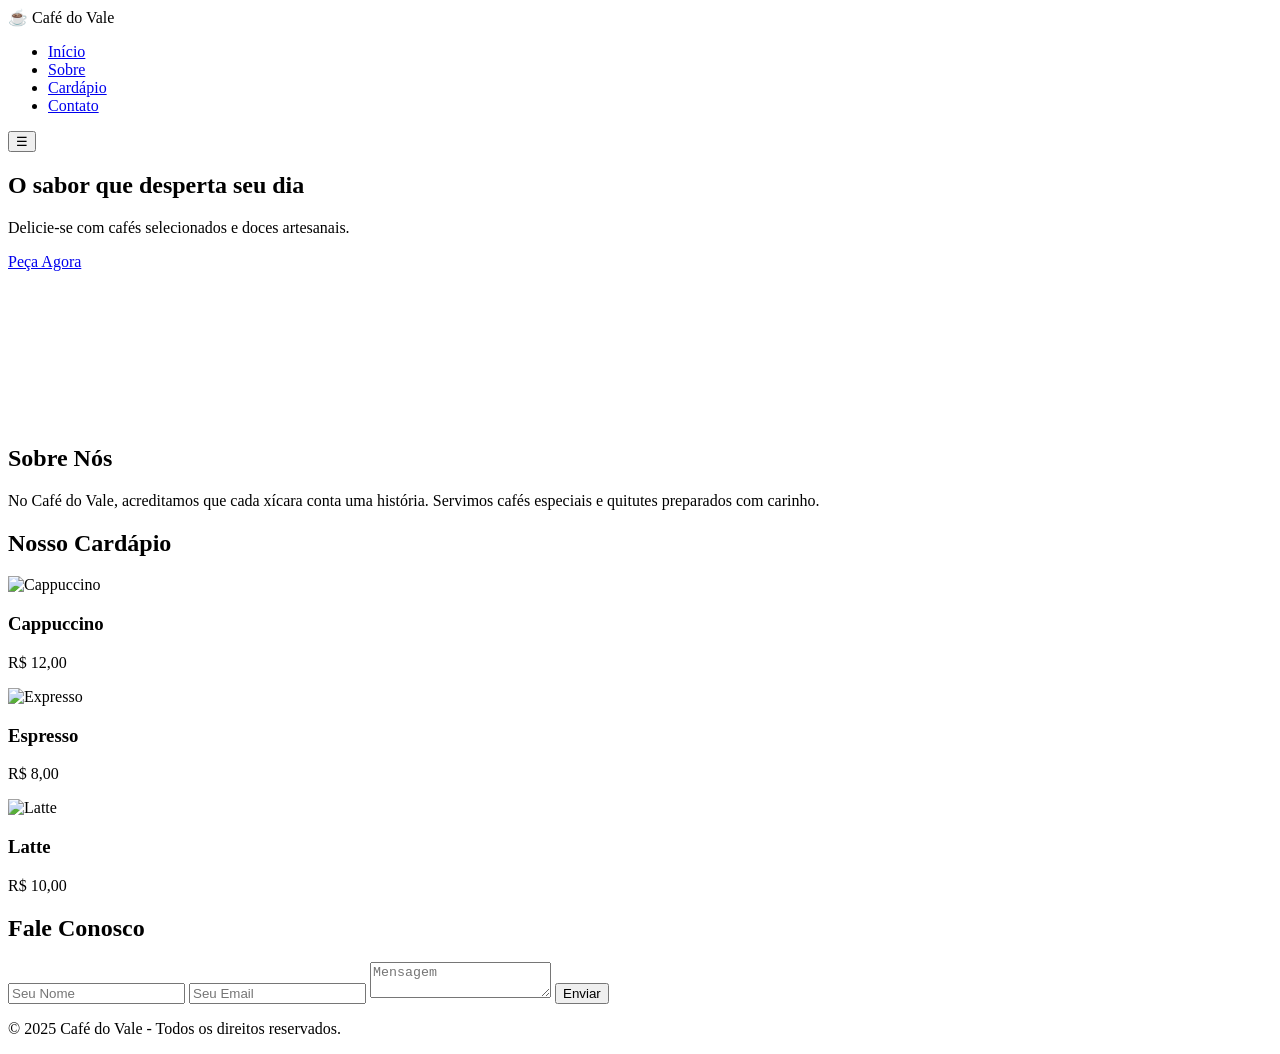
==== index.html @ 1995612d "index mudado Mudando arquivo index.html para a raiz." ====
<!DOCTYPE html>
<html lang="pt-BR">

<head>
    <meta charset="UTF-8" />
    <meta name="viewport" content="width=device-width, initial-scale=1.0" />
    <title>Café do Vale</title>
    <link rel="stylesheet" href="css/style.css" />
    <!-- Google Fonts -->
    <link
        href="https://fonts.googleapis.com/css2?family=Playfair+Display:wght@700&family=Poppins:wght@400;600&display=swap"
        rel="stylesheet">
</head>

<body>

    <!-- ===== HEADER ===== -->
    <header class="header">
        <div class="logo">☕ Café do Vale</div>
        <nav class="nav">
            <ul>
                <li><a href="#hero">Início</a></li>
                <li><a href="#about">Sobre</a></li>
                <li><a href="#menu">Cardápio</a></li>
                <li><a href="#contact">Contato</a></li>
            </ul>
        </nav>
        <button class="menu-toggle">☰</button>
    </header>

    <!-- ===== HERO ===== -->
    <section id="hero" class="hero">
        <h1>O sabor que desperta seu dia</h1>
        <p>Delicie-se com cafés selecionados e doces artesanais.</p>
        <a href="#menu" class="btn">Peça Agora</a>
        <div class="background-video">
            <video src="/assets/videos/coffee.mp4" autoplay loop muted></video>
        </div>
    </section>

    <!-- ===== ABOUT ===== -->
    <section id="about" class="about">
        <h2>Sobre Nós</h2>
        <p>No Café do Vale, acreditamos que cada xícara conta uma história.
            Servimos cafés especiais e quitutes preparados com carinho.</p>
    </section>

    <!-- ===== MENU ===== -->
    <section id="menu" class="menu">
        <h2>Nosso Cardápio</h2>
        <div class="menu-grid">
            <div class="card">
                <img src="assets/img/cappuccino.jpg" alt="Cappuccino">
                <h3>Cappuccino</h3>
                <p>R$ 12,00</p>
            </div>
            <div class="card">
                <img src="assets/img/expresso.jpg" alt="Expresso">
                <h3>Espresso</h3>
                <p>R$ 8,00</p>
            </div>
            <div class="card">
                <img src="assets/img/latte.jpg" alt="Latte">
                <h3>Latte</h3>
                <p>R$ 10,00</p>
            </div>
        </div>
    </section>

    <!-- ===== CONTACT ===== -->
    <section id="contact" class="contact">
        <h2>Fale Conosco</h2>
        <form>
            <input type="text" placeholder="Seu Nome" required>
            <input type="email" placeholder="Seu Email" required>
            <textarea placeholder="Mensagem" required></textarea>
            <button type="submit">Enviar</button>
        </form>
    </section>

    <!-- ===== FOOTER ===== -->
    <footer class="footer">
        <p>© 2025 Café do Vale - Todos os direitos reservados.</p>
    </footer>

    <script src="js/script.js"></script>
</body>

</html>
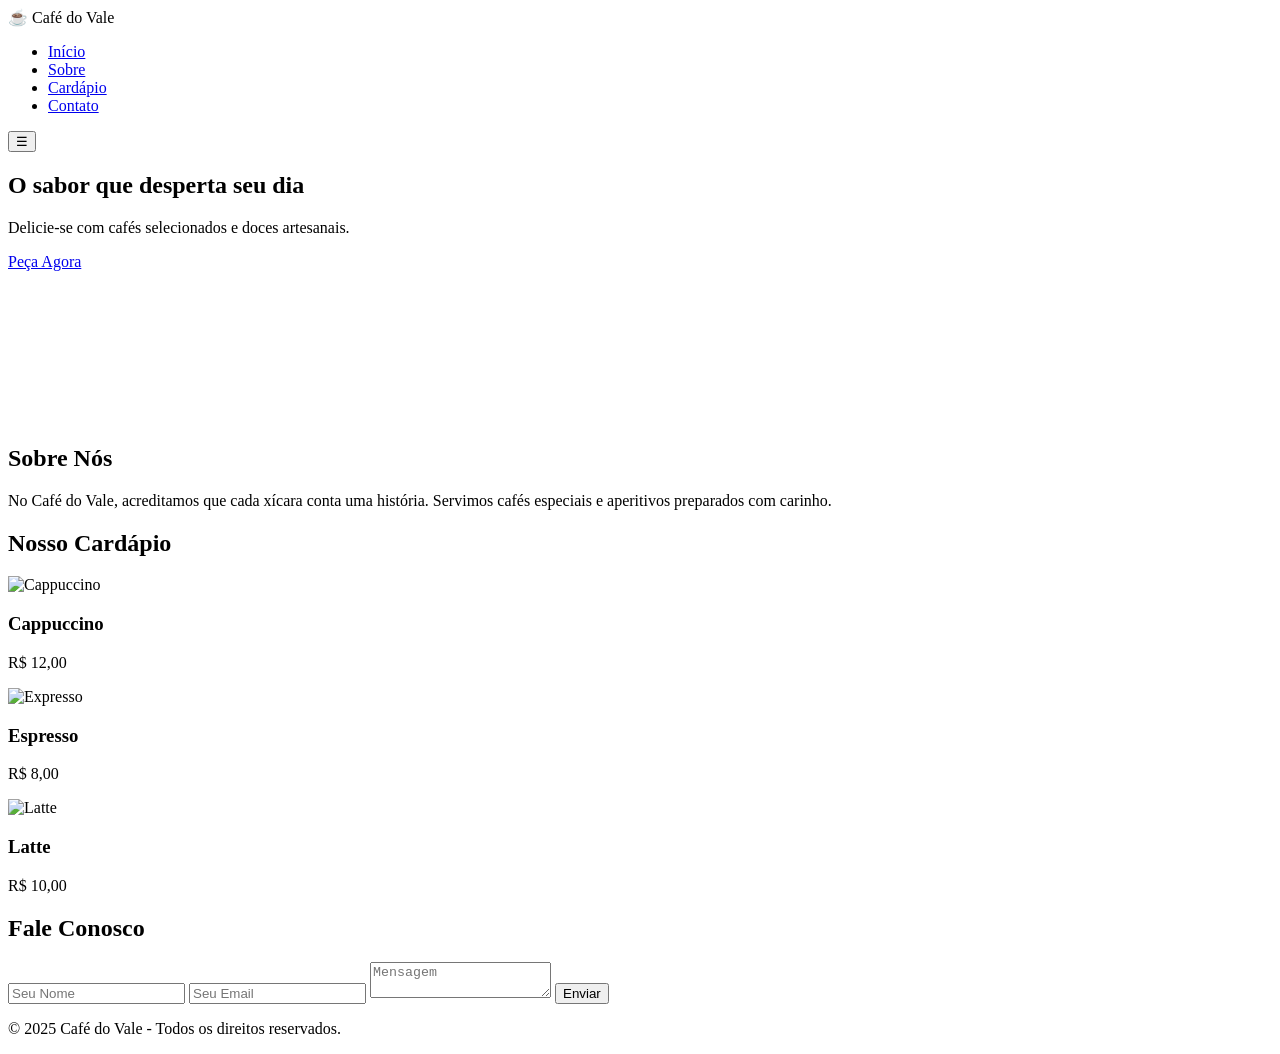
==== commit 42ac39eb: "Update index.html Mudando palavra" ====
--- a/index.html
+++ b/index.html
@@ -42,7 +42,7 @@
     <section id="about" class="about">
         <h2>Sobre Nós</h2>
         <p>No Café do Vale, acreditamos que cada xícara conta uma história.
-            Servimos cafés especiais e quitutes preparados com carinho.</p>
+            Servimos cafés especiais e aperitivos preparados com carinho.</p>
     </section>
 
     <!-- ===== MENU ===== -->
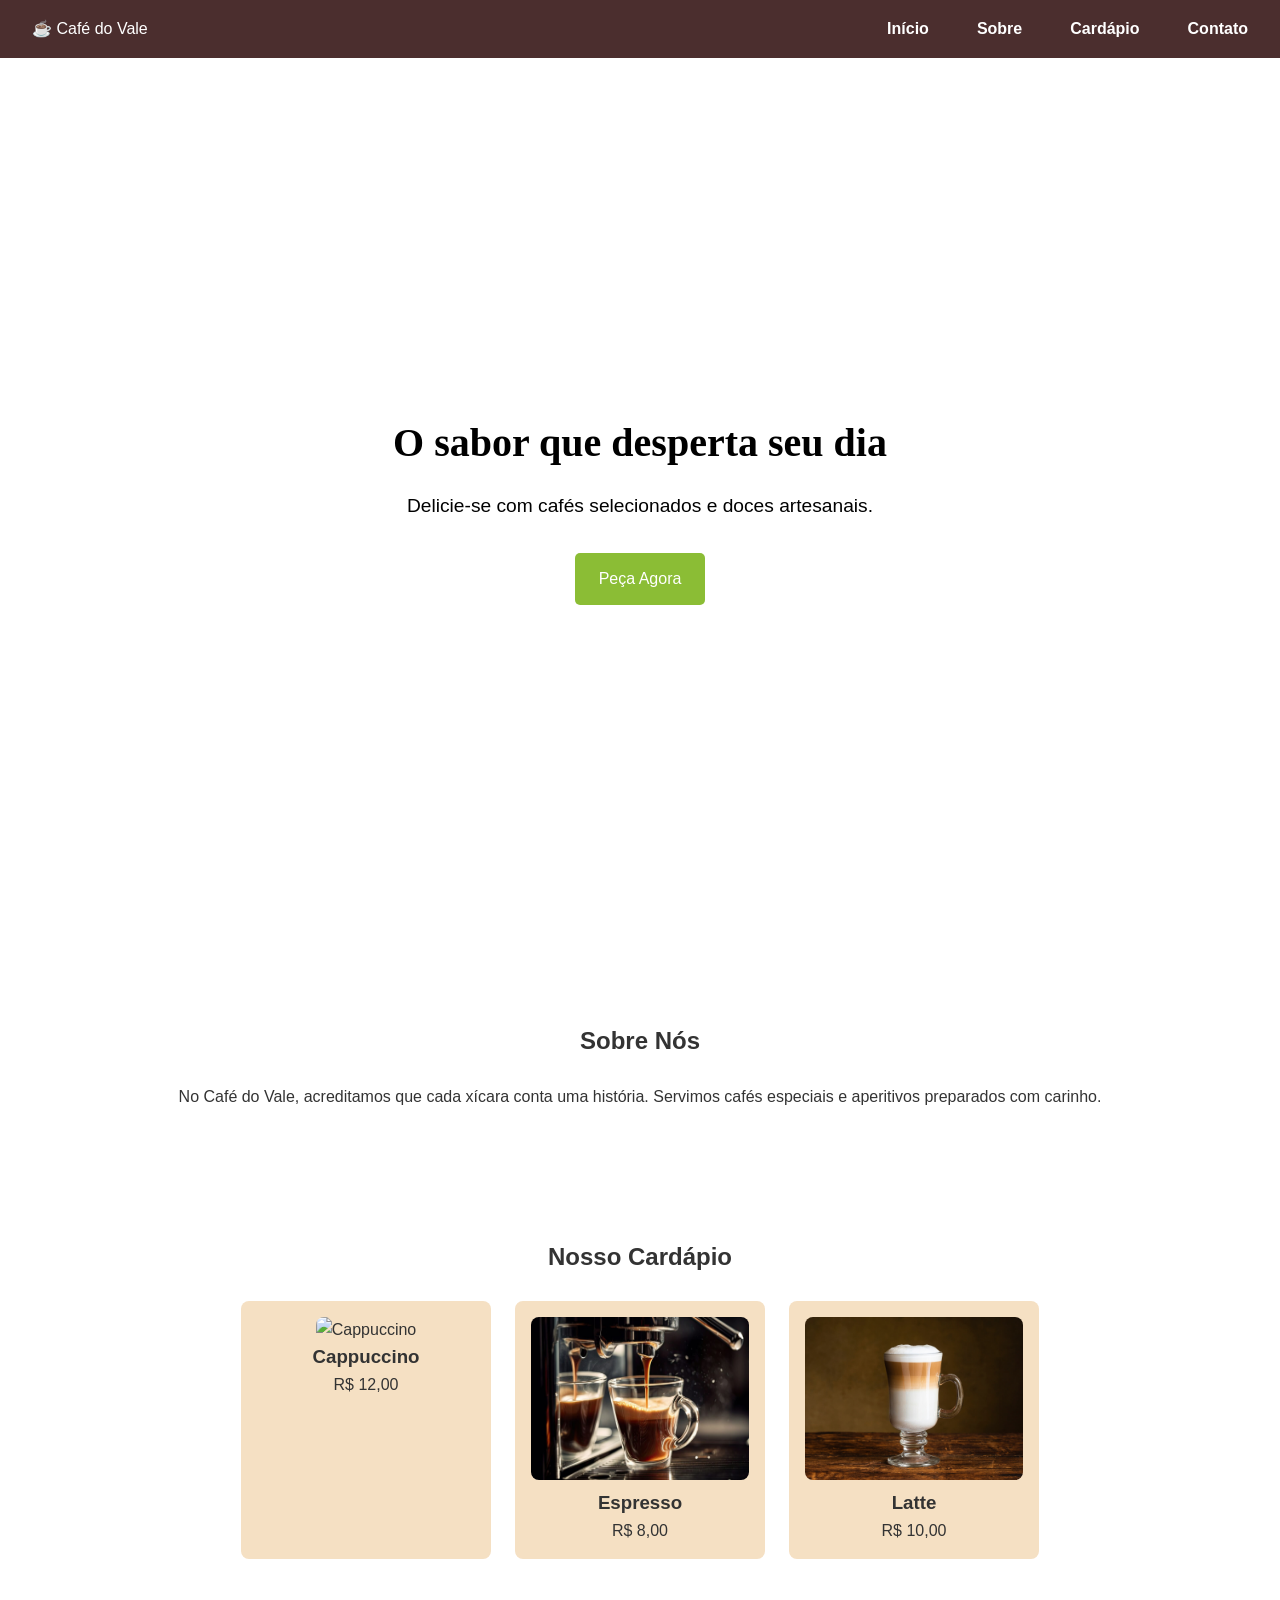
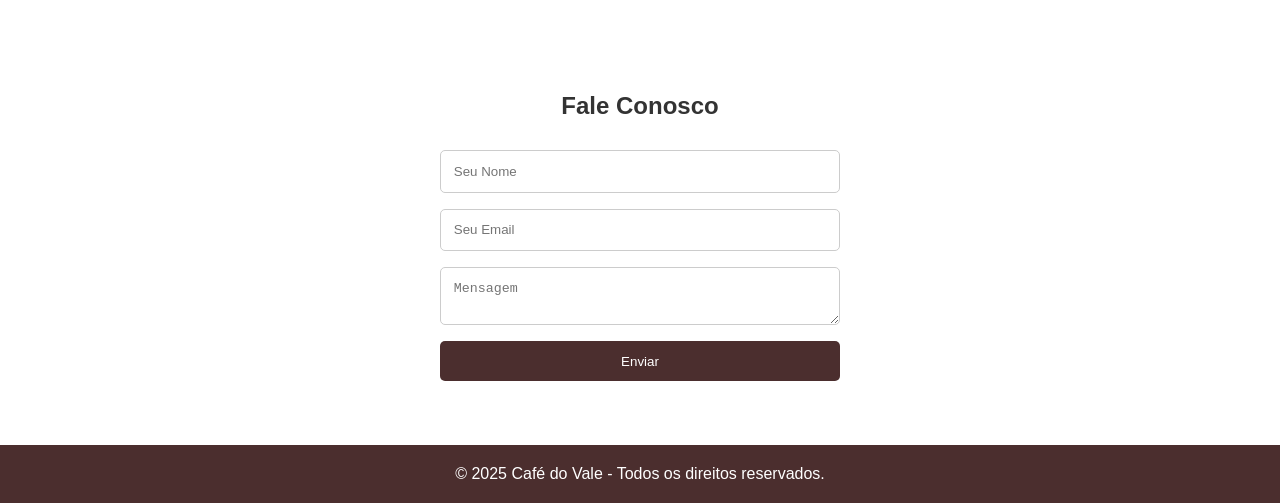
==== commit 48405ee9: "Update index.html Mudando chamado no index para arquivos css e js" ====
--- a/index.html
+++ b/index.html
@@ -5,7 +5,7 @@
     <meta charset="UTF-8" />
     <meta name="viewport" content="width=device-width, initial-scale=1.0" />
     <title>Café do Vale</title>
-    <link rel="stylesheet" href="css/style.css" />
+    <link rel="stylesheet" href="/style.css" />
     <!-- Google Fonts -->
     <link
         href="https://fonts.googleapis.com/css2?family=Playfair+Display:wght@700&family=Poppins:wght@400;600&display=swap"
@@ -83,7 +83,7 @@
         <p>© 2025 Café do Vale - Todos os direitos reservados.</p>
     </footer>
 
-    <script src="js/script.js"></script>
+    <script src="/script.js"></script>
 </body>
 
 </html>
--- a/style.css
+++ b/style.css
@@ -0,0 +1,175 @@
+/* ===== RESET BÁSICO ===== */
+* {
+    margin: 0;
+    padding: 0;
+    box-sizing: border-box;
+}
+
+body {
+    font-family: 'Poppins', sans-serif;
+    line-height: 1.6;
+    color: #333;
+}
+
+/* ===== HEADER ===== */
+.header {
+    display: flex;
+    justify-content: space-between;
+    align-items: center;
+    padding: 1rem 2rem;
+    background: #4B2E2E;
+    color: #fff;
+}
+
+.header .nav ul {
+    display: flex;
+    list-style: none;
+}
+
+.header .nav li {
+    margin-left: 3rem;
+}
+
+.header .nav a {
+    color: #fff;
+    text-decoration: none;
+    font-weight: 600;
+}
+
+.menu-toggle {
+    display: none;
+    font-size: 1.5rem;
+    background: none;
+    border: none;
+    color: #fff;
+}
+
+/* ===== HERO ===== */
+.hero {
+    width: 100%;
+    height: 100vh;
+    position: relative;
+    display: flex;
+    flex-direction: column;
+    align-items: center;
+    justify-content: center;
+    
+}
+.hero .background-video{
+    width: 100%;
+    height: 100%;
+    position: absolute;
+    z-index: 0;
+}
+
+.hero .background-video video {
+    width: 100%;
+    height: 100%;
+    object-fit: cover;
+    object-position: center;
+    opacity: 0.7;
+}
+
+.hero h1 {
+    font-family: 'Playfair Display', serif;
+    font-size: 2.5rem;
+    margin-bottom: 1rem;
+    color: black;
+    position: relative;
+    text-align: center;
+    z-index: 1;
+}
+.hero p {
+    font-size: 1.2rem;
+    margin-bottom: 1rem;
+    color: black;
+    position: relative;
+    text-align: center;
+    z-index: 1;
+}
+
+.hero .btn {
+    display: inline-block;
+    margin-top: 1rem;
+    padding: 0.8rem 1.5rem;
+    background: #8bbd35;
+    color: #fff;
+    text-decoration: none;
+    border-radius: 5px;
+    z-index: 1;
+}
+
+/* ===== SEÇÕES ===== */
+
+section {
+    padding: 4rem 2rem;
+    text-align: center;
+}
+
+section h2 {
+    padding-bottom: 2%;
+}
+
+.menu-grid {
+    display: grid;
+    gap: 1.5rem;
+    justify-content: center;
+    grid-template-columns: repeat(auto-fit, minmax(200px, 250px));
+}
+
+.card {
+    background: #f5e0c3;
+    padding: 1rem;
+    border-radius: 8px;
+}
+
+.card img {
+    max-width: 100%;
+    border-radius: 8px;
+    aspect-ratio: 4 / 3;
+
+}
+
+/* ===== FORM ===== */
+.contact form {
+    display: flex;
+    flex-direction: column;
+    gap: 1rem;
+    max-width: 400px;
+    margin: 0 auto;
+}
+
+.contact input,
+.contact textarea {
+    padding: 0.8rem;
+    border: 1px solid #ccc;
+    border-radius: 5px;
+}
+
+.contact button {
+    background: #4B2E2E;
+    color: #fff;
+    padding: 0.8rem;
+    border: none;
+    border-radius: 5px;
+    cursor: pointer;
+}
+
+/* ===== FOOTER ===== */
+.footer {
+    background: #4B2E2E;
+    color: #fff;
+    text-align: center;
+    padding: 1rem;
+}
+
+/* ===== RESPONSIVIDADE ===== */
+@media (max-width: 768px) {
+    .header .nav {
+        display: none;
+    }
+
+    .menu-toggle {
+        display: block;
+    }
+}
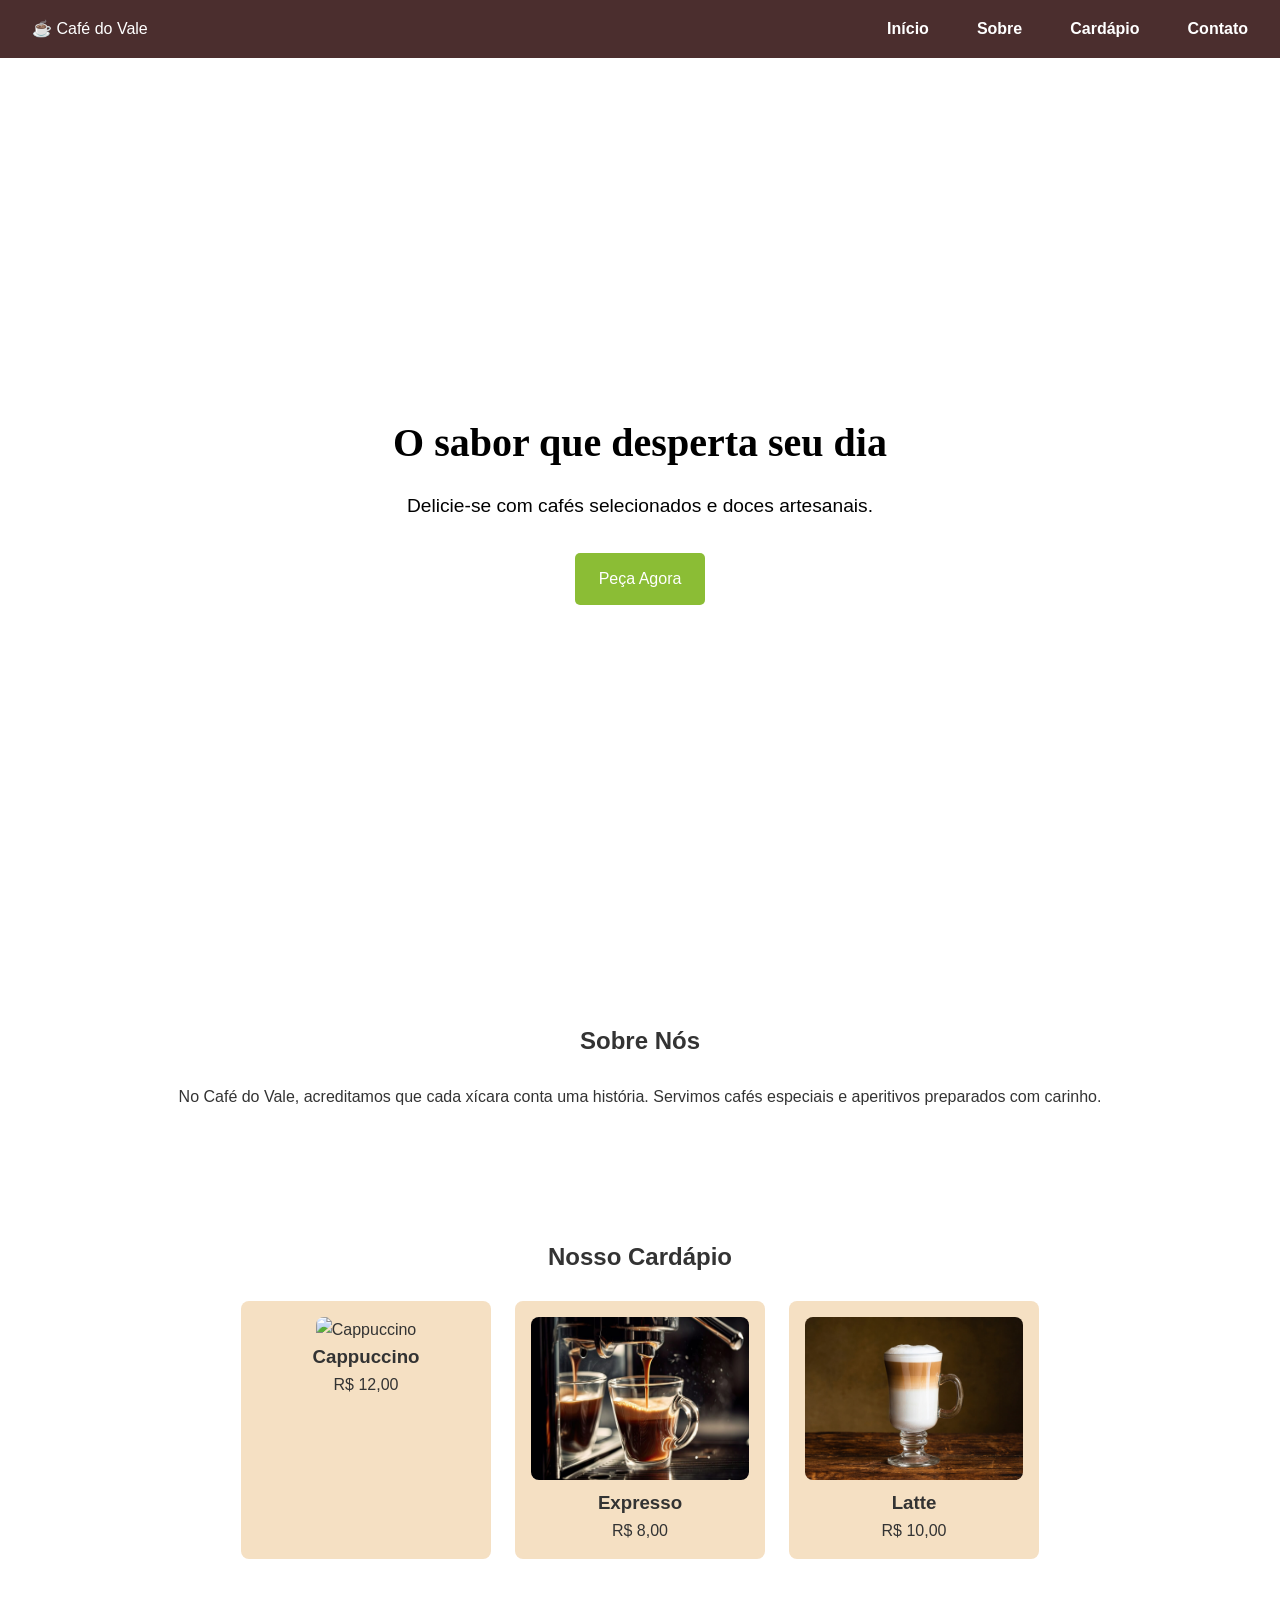
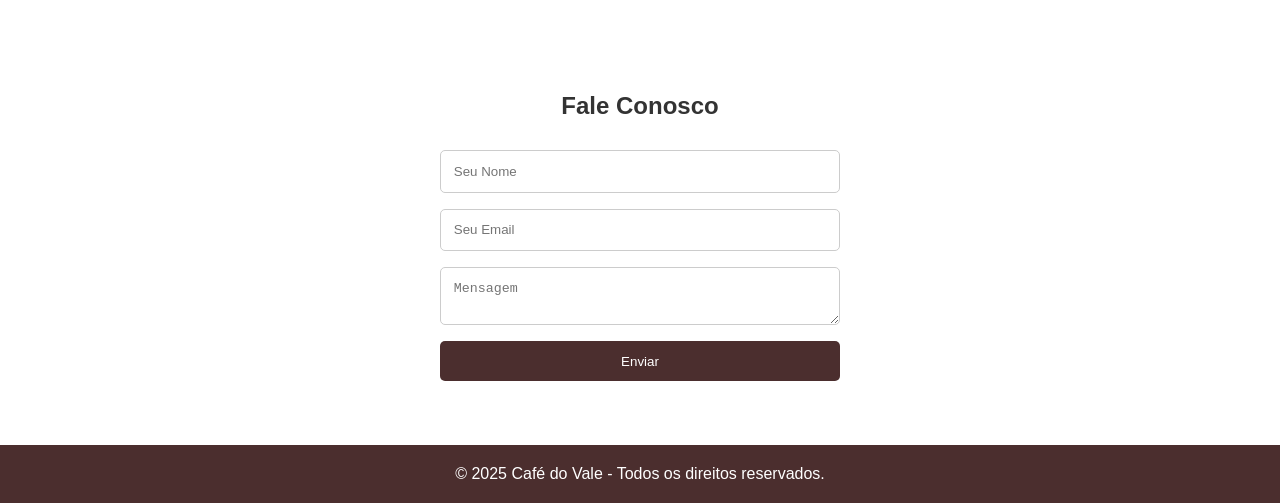
==== commit 98d92f02: "Update index.html Mais uma mudança" ====
--- a/index.html
+++ b/index.html
@@ -56,7 +56,7 @@
             </div>
             <div class="card">
                 <img src="assets/img/expresso.jpg" alt="Expresso">
-                <h3>Espresso</h3>
+                <h3>Expresso</h3>
                 <p>R$ 8,00</p>
             </div>
             <div class="card">
